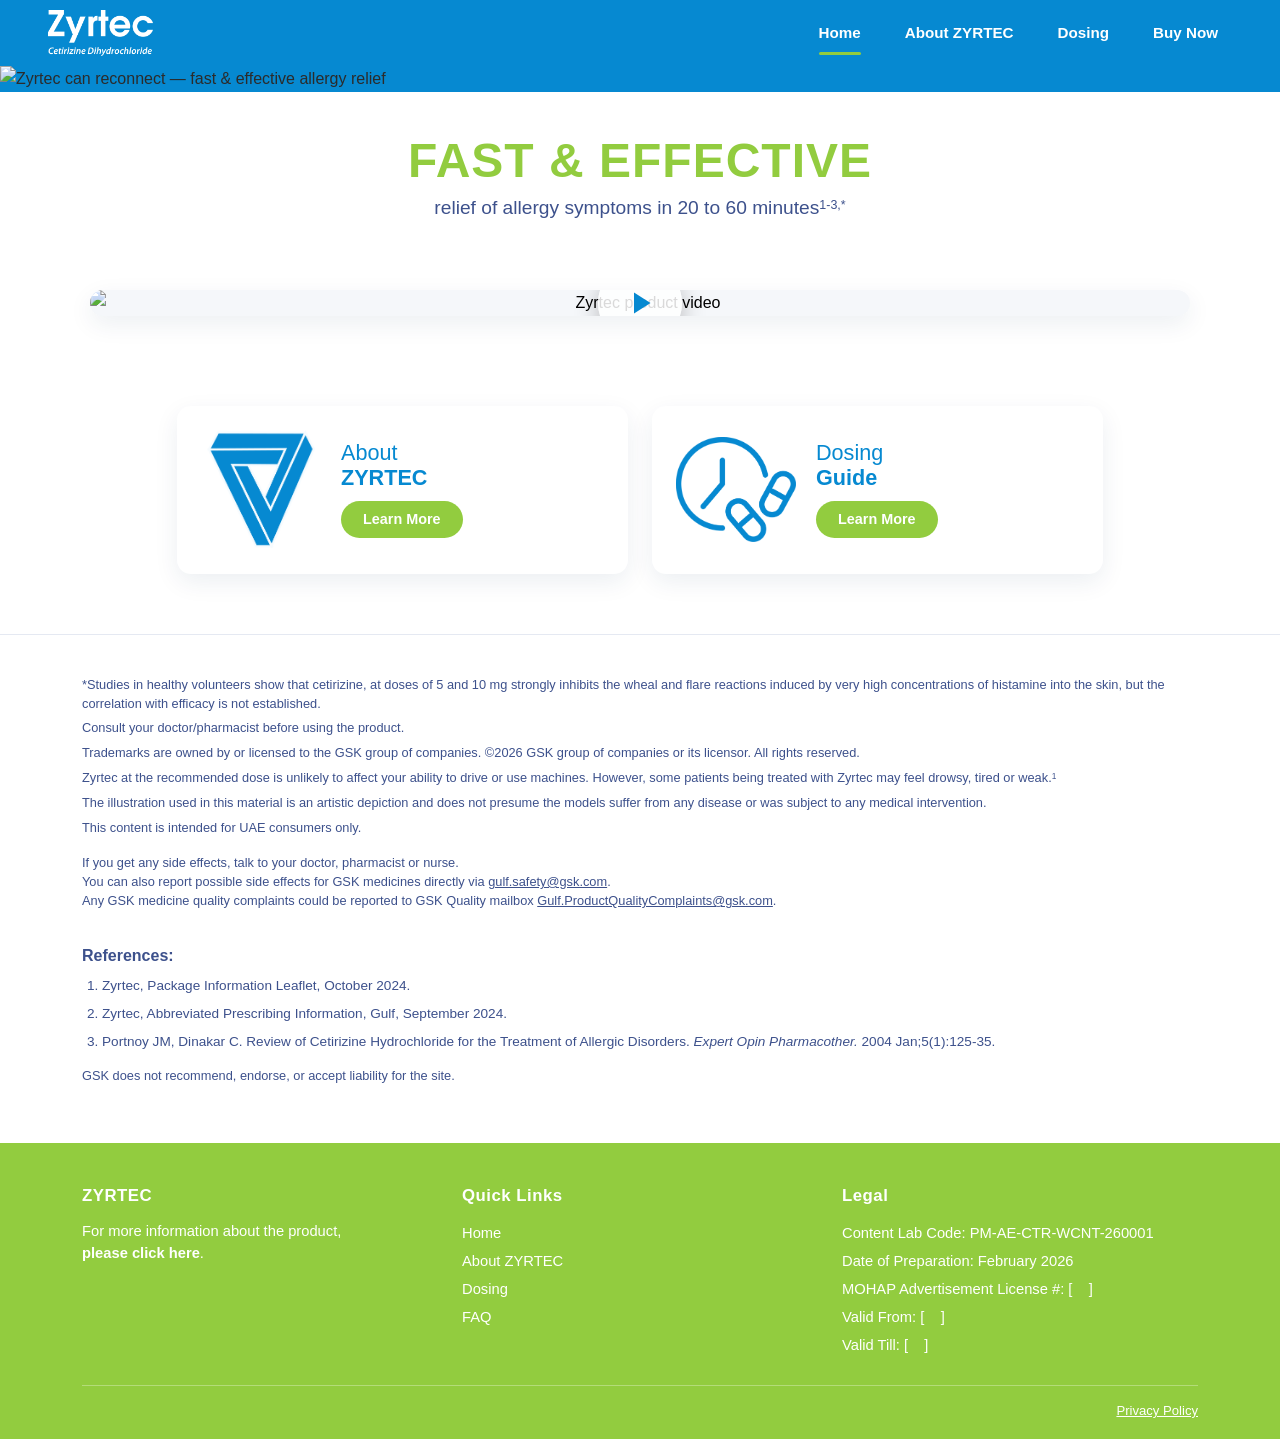
==== index.html @ 7306fc90 "init home page" ====
<!DOCTYPE html>
<html lang="en">

<head>
  <meta charset="UTF-8" />
  <meta name="viewport" content="width=device-width, initial-scale=1.0" />
  <meta name="description" content="ZYRTEC (Cetirizine Dihydrochloride) — fast & effective relief of allergy symptoms in 20 to 60 minutes." />
  <title>ZYRTEC — Fast &amp; Effective Allergy Relief</title>

  <!-- Bootstrap 5 -->
  <link href="https://cdn.jsdelivr.net/npm/bootstrap@5.3.3/dist/css/bootstrap.min.css" rel="stylesheet" />

  <link rel="stylesheet" href="./styles.css" />
</head>

<body>

  <!-- ============== NAVBAR ============== -->
  <nav class="navbar navbar-expand-lg zyrtec-navbar sticky-top" aria-label="Main navigation">
    <div class="container-fluid px-3 px-lg-5">
      <a class="navbar-brand" href="#" aria-label="Zyrtec home">
        <img src="./assets/zertec-logo.png" alt="Zyrtec - Cetirizine Dihydrochloride" class="brand-logo" />
      </a>

      <button class="navbar-toggler" type="button" data-bs-toggle="collapse" data-bs-target="#mainNav" aria-controls="mainNav" aria-expanded="false" aria-label="Toggle navigation">
        <span class="navbar-toggler-icon"></span>
      </button>

      <div class="collapse navbar-collapse justify-content-end" id="mainNav">
        <ul class="navbar-nav align-items-lg-center gap-lg-3">
          <li class="nav-item">
            <a class="nav-link active" aria-current="page" href="#">Home</a>
          </li>
          <li class="nav-item ">
            <a class="nav-link" href="#">About ZYRTEC</a>

          </li>
          <li class="nav-item"><a class="nav-link" href="#">Dosing</a></li>
          <li class="nav-item"><a class="nav-link" href="#">Buy Now</a></li>

        </ul>
      </div>
    </div>
  </nav>

  <main id="home">

    <!-- ============== HERO ============== -->
    <section class="hero" aria-labelledby="hero-title">
      <img src="./assets/hero-img.png" alt="Zyrtec can reconnect — fast & effective allergy relief" class="hero-image" />
      <h1 id="hero-title" class="visually-hidden">Zyrtec can RECONNECT — fast and effective allergy relief</h1>
    </section>

    <!-- ============== FAST & EFFECTIVE ============== -->
    <section class="section-title-block text-center" aria-labelledby="fe-title">
      <div class="container">
        <h2 id="fe-title" class="fe-title">FAST &amp; EFFECTIVE</h2>
        <p class="fe-sub">relief of allergy symptoms in 20 to 60 minutes<sup>1-3,*</sup></p>
      </div>
    </section>

    <!-- ============== VIDEO ============== -->
    <section class="video-section" aria-label="Product video">
      <div class="container">
        <button type="button" class="video-thumb" aria-label="Play video">
          <img src="./assets/video-thumb.png" alt="Zyrtec product video" class="video-thumb-img" />
          <span class="video-play" aria-hidden="true">
            <svg viewBox="0 0 24 24" width="36" height="36">
              <path fill="currentColor" d="M8 5v14l11-7z" />
            </svg>
          </span>
        </button>
      </div>
    </section>

    <!-- ============== HOW IT WORKS / CTA CARDS ============== -->
    <section id="about" class="cta-cards" aria-labelledby="cta-heading">
      <div class="container">
        <h2 id="cta-heading" class="visually-hidden">Learn more about ZYRTEC</h2>
        <div class="row justify-content-center g-4">
          <article class="col-12 col-md-6 col-lg-5">
            <div class="cta-card">
              <div class="cta-card-icon">
                <img src="./assets/icon-fallback.png" alt="" class="cta-icon-img" />
              </div>
              <div class="cta-card-body">
                <h3 class="cta-card-title">About <strong>ZYRTEC</strong></h3>
                <a href="#" class="btn btn-lemon btn-sm">Learn More</a>
              </div>
            </div>
          </article>

          <article class="col-12 col-md-6 col-lg-5">
            <div class="cta-card">
              <div class="cta-card-icon">
                <img src="./assets/icon-dose.png" alt="" class="cta-icon-img" />
              </div>
              <div class="cta-card-body">
                <h3 class="cta-card-title">Dosing <strong>Guide</strong></h3>
                <a href="#" class="btn btn-lemon btn-sm">Learn More</a>
              </div>
            </div>
          </article>
        </div>
      </div>
    </section>







    <!-- ============== DISCLAIMER ============== -->
    <section class="disclaimer-section" aria-label="Disclaimer">
      <div class="container">
        <p>*Studies in healthy volunteers show that cetirizine, at doses of 5 and 10 mg strongly inhibits the wheal and flare reactions induced by very high concentrations of histamine into the skin, but the correlation with efficacy is not established.</p>
        <p>Consult your doctor/pharmacist before using the product.</p>
        <p>Trademarks are owned by or licensed to the GSK group of companies. &copy;2026 GSK group of companies or its licensor. All rights reserved.</p>
        <p>Zyrtec at the recommended dose is unlikely to affect your ability to drive or use machines. However, some patients being treated with Zyrtec may feel drowsy, tired or weak.<sup>1</sup></p>
        <p>The illustration used in this material is an artistic depiction and does not presume the models suffer from any disease or was subject to any medical intervention.</p>
        <p>This content is intended for UAE consumers only.</p>
        <p class="mt-3">If you get any side effects, talk to your doctor, pharmacist or nurse.<br>
          You can also report possible side effects for GSK medicines directly via <a href="mailto:gulf.safety@gsk.com">gulf.safety@gsk.com</a>.<br>
          Any GSK medicine quality complaints could be reported to GSK Quality mailbox <a href="mailto:Gulf.ProductQualityComplaints@gsk.com">Gulf.ProductQualityComplaints@gsk.com</a>.</p>
      </div>
    </section>

    <!-- ============== REFERENCES ============== -->
    <section class="references-section" aria-label="References">
      <div class="container">
        <h3 class="references-title">References:</h3>
        <ol class="references-list">
          <li>Zyrtec, Package Information Leaflet, October 2024.</li>
          <li>Zyrtec, Abbreviated Prescribing Information, Gulf, September 2024.</li>
          <li>Portnoy JM, Dinakar C. Review of Cetirizine Hydrochloride for the Treatment of Allergic Disorders. <em>Expert Opin Pharmacother.</em> 2004 Jan;5(1):125-35.</li>
        </ol>
        <p class="ref-note">GSK does not recommend, endorse, or accept liability for the site.</p>
      </div>
    </section>

  </main>

  <!-- ============== FOOTER ============== -->
  <footer class="zyrtec-footer" aria-label="Site footer">
    <div class="container">
      <div class="row g-4">
        <div class="col-md-4">
          <p class="footer-heading">ZYRTEC</p>
          <p class="footer-block">For more information about the product,<br>
            <a href="https://assets.gskinternet.com/pharma/GSKpro/Gulf/Zyrtec/pi_13875_v1_0.pdf" class="footer-link">please click here</a>.
          </p>
        </div>
        <div class="col-md-4">
          <p class="footer-heading">Quick Links</p>
          <ul class="footer-links">
            <li><a href="#home">Home</a></li>
            <li><a href="#about">About ZYRTEC</a></li>
            <li><a href="#dosing">Dosing</a></li>
            <li><a href="#faq">FAQ</a></li>
          </ul>
        </div>
        <div class="col-md-4">
          <p class="footer-heading">Legal</p>
          <ul class="footer-meta">
            <li>Content Lab Code: PM-AE-CTR-WCNT-260001</li>
            <li>Date of Preparation: February 2026</li>
            <li>MOHAP Advertisement License #: [&nbsp;&nbsp;&nbsp;&nbsp;]</li>
            <li>Valid From: [&nbsp;&nbsp;&nbsp;&nbsp;]</li>
            <li>Valid Till: [&nbsp;&nbsp;&nbsp;&nbsp;]</li>
          </ul>
        </div>
      </div>
      <div class="footer-bottom text-end">
        <!-- <small>&copy; 2026 GSK group of companies. Always read the label. Zyrtec&reg; is a registered trademark.</small> -->
        <a href="https://privacy.gsk.com/en-in/privacy-notice/general/">Privacy Policy</a>
      </div>
    </div>
  </footer>

  <script src="https://cdn.jsdelivr.net/npm/bootstrap@5.3.3/dist/js/bootstrap.bundle.min.js"></script>
  <script src="./script.js"></script>
</body>

</html>
---- styles.css ----
/* ========================================================
   ZYRTEC Microsite — Brand Stylesheet
   ======================================================== */

:root {
  --color-lemon: #92cc3f;
  --color-lemon-dark: #7eb334;
  --color-blue: #3d518c;
  --color-zyrtec-blue: #0689d1;
  --color-zyrtec-blue-dark: #056fa9;
  --color-white: #ffffff;
  --color-light-gray: #f5f7fa;
  --color-text: #2b2b2b;
  --color-muted: #6b7280;

  --font-family: Arial, Helvetica, sans-serif;

  --radius-pill: 50px;
  --radius-card: 14px;
  --shadow-card: 0 8px 24px rgba(10, 48, 90, 0.08);
  --shadow-navbar: 0 2px 12px rgba(0, 0, 0, 0.08);
}

/* ---------- Base ---------- */
*,
*::before,
*::after {
  box-sizing: border-box;
}

html {
  scroll-behavior: smooth;
}

body {
  font-family: var(--font-family);
  color: var(--color-text);
  line-height: 1.6;
  background: var(--color-white);
  -webkit-font-smoothing: antialiased;
}

h1,
h2,
h3,
h4 {
  font-family: var(--font-family);
  color: var(--color-blue);
}

h1 {
  font-weight: 700;
}

h2 {
  font-weight: 600;
}

h3 {
  font-weight: 500;
}

a {
  color: var(--color-zyrtec-blue);
  text-decoration: none;
}

a:hover {
  color: var(--color-zyrtec-blue-dark);
  text-decoration: underline;
}

sup {
  font-size: 0.65em;
  top: -0.4em;
}

/* ---------- Buttons ---------- */
.btn-zyrtec {
  background-color: var(--color-zyrtec-blue);
  color: #fff;
  border-radius: var(--radius-pill);
  padding: 12px 28px;
  font-weight: 600;
  border: 0;
  transition: background-color .15s ease, transform .15s ease;
}

.btn-zyrtec:hover {
  background-color: var(--color-zyrtec-blue-dark);
  color: #fff;
  transform: translateY(-1px);
}

.btn-lemon {
  background-color: var(--color-lemon);
  color: #fff;
  border-radius: var(--radius-pill);
  padding: 12px 40px;
  font-weight: 600;
  border: 0;
  transition: background-color .15s ease, transform .15s ease;
}

.btn-lemon:hover,
.btn-lemon:focus {
  background-color: var(--color-lemon-dark);
  color: #fff;
  transform: translateY(-1px);
  text-decoration: none;
}

.btn-lemon.btn-sm,
.btn-zyrtec.btn-sm {
  padding: 8px 22px;
  font-size: .9rem;
}

.btn-outline-white {
  border: 2px solid #fff;
  background: transparent;
  color: #fff;
  border-radius: var(--radius-pill);
  padding: 10px 26px;
  font-weight: 600;
  transition: background-color .15s, color .15s;
}

.btn-outline-white:hover {
  background: #fff;
  color: var(--color-zyrtec-blue);
}

.btn-find-relief {
  padding: 8px 22px;
  font-size: .95rem;
}

/* ========================================================
   NAVBAR
   ======================================================== */
.zyrtec-navbar {
  background-color: var(--color-zyrtec-blue);
  padding: 10px 0;
  transition: box-shadow .2s ease;
}

.zyrtec-navbar.is-scrolled {
  box-shadow: var(--shadow-navbar);
}

.zyrtec-navbar .navbar-brand {
  display: inline-flex;
  align-items: center;
  padding: 0;
}

.brand-logo {
  height: 46px;
  width: auto;
  display: block;
}

.zyrtec-navbar .navbar-nav .nav-link {
  color: #fff;
  font-weight: 600;
  padding: 8px 14px !important;
  position: relative;
  font-size: .95rem;
}

.zyrtec-navbar .navbar-nav .nav-link:hover,
.zyrtec-navbar .navbar-nav .nav-link:focus {
  color: #fff;
  opacity: .85;
  text-decoration: none;
}

.zyrtec-navbar .navbar-nav .nav-link.active {
  font-weight: 700;
}

.zyrtec-navbar .navbar-nav .nav-link.active::after,
.zyrtec-navbar .navbar-nav .nav-link:hover::after,
.zyrtec-navbar .navbar-nav .nav-link:focus::after {
  content: "";
  position: absolute;
  left: 14px;
  right: 14px;
  bottom: -2px;
  height: 3px;
  background: var(--color-lemon);
  border-radius: 2px;
}

.zyrtec-navbar .navbar-toggler {
  border: 2px solid rgba(255, 255, 255, .7);
  padding: 6px 10px;
  border-radius: 8px;
  box-shadow: none;
}

.zyrtec-navbar .navbar-toggler:focus {
  box-shadow: 0 0 0 3px rgba(255, 255, 255, .35);
}

.zyrtec-navbar .navbar-toggler-icon {
  background-image: url("data:image/svg+xml;charset=utf-8,%3Csvg xmlns='http://www.w3.org/2000/svg' viewBox='0 0 30 30'%3E%3Cpath stroke='rgba(255,255,255,1)' stroke-linecap='round' stroke-miterlimit='10' stroke-width='2.5' d='M4 7h22M4 15h22M4 23h22'/%3E%3C/svg%3E");
  width: 1.4em;
  height: 1.4em;
}

.zyrtec-navbar .dropdown-menu {
  border: 0;
  box-shadow: var(--shadow-card);
  border-radius: 10px;
}

.zyrtec-navbar .dropdown-item:hover {
  background: var(--color-light-gray);
  color: var(--color-zyrtec-blue);
}

/* ========================================================
   HERO
   ======================================================== */
.hero {
  position: relative;
  width: 100%;
  overflow: hidden;
  background-color: var(--color-zyrtec-blue);
}

.hero-image {
  display: block;
  width: 100%;
  height: auto;
  object-fit: cover;
  object-position: center;
}

/* ========================================================
   FAST & EFFECTIVE block
   ======================================================== */
.section-title-block {
  padding: 40px 0 20px;
}

.fe-title {
  color: var(--color-lemon);
  font-weight: 700;
  font-size: clamp(2rem, 4vw, 3rem);
  letter-spacing: 1px;
  margin: 0;
}

.fe-sub {
  color: var(--color-blue);
  font-size: clamp(1rem, 1.5vw, 1.25rem);
  margin-top: 4px;
}

/* ========================================================
   VIDEO SECTION
   ======================================================== */
.video-section {
  padding: 30px 0 50px;
}

.video-thumb {
  position: relative;
  display: block;
  width: 100%;
  max-width: 1100px;
  margin: 0 auto;
  border: 0;
  padding: 0;
  background: var(--color-light-gray);
  border-radius: var(--radius-card);
  overflow: hidden;
  cursor: pointer;
  box-shadow: var(--shadow-card);
}

.video-thumb-img {
  width: 100%;
  height: auto;
  display: block;
  object-fit: cover;
}

.video-play {
  position: absolute;
  top: 50%;
  left: 50%;
  transform: translate(-50%, -50%);
  width: 84px;
  height: 84px;
  background: rgba(255, 255, 255, .85);
  color: var(--color-zyrtec-blue);
  border-radius: 50%;
  display: flex;
  align-items: center;
  justify-content: center;
  box-shadow: 0 8px 24px rgba(0, 0, 0, .25);
  transition: transform .2s ease, background-color .2s ease;
}

.video-thumb:hover .video-play {
  transform: translate(-50%, -50%) scale(1.06);
  background: #fff;
}

/* ========================================================
   CTA CARDS (About / Dosing)
   ======================================================== */
.cta-cards {
  padding: 40px 0 60px;
}

.cta-card {
  background: #fff;
  border-radius: var(--radius-card);
  padding: 24px;
  display: flex;
  align-items: center;
  gap: 20px;
  box-shadow: var(--shadow-card);
  transition: transform .2s ease, box-shadow .2s ease;
}

.cta-card:hover {
  transform: translateY(-3px);
  box-shadow: 0 14px 32px rgba(10, 48, 90, 0.12);
}

.cta-card-icon {
  flex: 0 0 120px;
  width: 120px;
  height: 120px;
  display: flex;
  align-items: center;
  justify-content: center;
}

.cta-icon-img {
  max-width: 100%;
  max-height: 100%;
  object-fit: contain;
}

.cta-card-body {
  flex: 1;
}

.cta-card-title {
  color: var(--color-zyrtec-blue);
  font-size: 1.35rem;
  font-weight: 500;
  margin: 0 0 10px;
  line-height: 1.15;
}

.cta-card-title strong {
  font-weight: 700;
  display: block;
}

/* ========================================================
   HOW IT WORKS
   ======================================================== */
.how-section {
  padding: 70px 0;
}

.step-card {
  background: #fff;
  border-radius: var(--radius-card);
  padding: 30px 24px;
  box-shadow: var(--shadow-card);
  height: 100%;
  text-align: center;
  border-top: 4px solid var(--color-zyrtec-blue);
}

.step-num {
  display: inline-flex;
  align-items: center;
  justify-content: center;
  width: 56px;
  height: 56px;
  border-radius: 50%;
  background: var(--color-lemon);
  color: #fff;
  font-size: 1.5rem;
  font-weight: 700;
  margin-bottom: 14px;
}

.step-card h3 {
  color: var(--color-blue);
  font-size: 1.2rem;
  font-weight: 700;
  margin-bottom: 8px;
}

.step-card p {
  color: var(--color-muted);
  margin: 0;
}

/* ========================================================
   SYMPTOMS
   ======================================================== */
.symptoms-section {
  background: var(--color-light-gray);
  padding: 70px 0;
}

.section-heading {
  color: var(--color-blue);
  font-weight: 700;
  font-size: clamp(1.6rem, 2.5vw, 2.2rem);
  margin-bottom: 6px;
}

.section-lede {
  color: var(--color-muted);
  margin-bottom: 30px;
}

.symptom-tile {
  background: #fff;
  border-radius: var(--radius-card);
  padding: 26px 12px;
  text-align: center;
  box-shadow: var(--shadow-card);
  transition: transform .2s ease;
  height: 100%;
}

.symptom-tile:hover {
  transform: translateY(-3px);
}

.symptom-ic {
  display: inline-block;
  font-size: 2.2rem;
  margin-bottom: 8px;
  color: var(--color-zyrtec-blue);
}

.symptom-tile p {
  margin: 0;
  font-weight: 600;
  color: var(--color-blue);
  font-size: .95rem;
}

/* ========================================================
   PRODUCT RANGE
   ======================================================== */
.product-range {
  padding: 70px 0;
}

.product-card {
  background: #fff;
  border-radius: var(--radius-card);
  overflow: hidden;
  box-shadow: var(--shadow-card);
  height: 100%;
  transition: transform .2s ease, box-shadow .2s ease;
}

.product-card:hover {
  transform: translateY(-3px);
  box-shadow: 0 14px 32px rgba(10, 48, 90, 0.12);
}

.product-media {
  background: linear-gradient(135deg, #eaf5fc 0%, #d8ecf7 100%);
  height: 180px;
  display: flex;
  align-items: center;
  justify-content: center;
  position: relative;
}

.product-badge {
  background: var(--color-zyrtec-blue);
  color: #fff;
  font-weight: 700;
  font-size: 1.3rem;
  padding: 16px 22px;
  border-radius: 50%;
  width: 110px;
  height: 110px;
  display: flex;
  align-items: center;
  justify-content: center;
  box-shadow: 0 6px 20px rgba(6, 137, 209, .35);
  letter-spacing: 1px;
}

.product-badge.badge-family {
  background: var(--color-lemon);
  box-shadow: 0 6px 20px rgba(146, 204, 63, .35);
}

.product-badge.badge-drops {
  background: var(--color-blue);
  box-shadow: 0 6px 20px rgba(61, 81, 140, .35);
}

.product-body {
  padding: 22px 24px 26px;
}

.product-body h3 {
  color: var(--color-blue);
  font-size: 1.15rem;
  font-weight: 700;
  margin-bottom: 8px;
}

.product-body p {
  color: var(--color-muted);
  margin-bottom: 16px;
  font-size: .95rem;
}

/* ========================================================
   WHY ZYRTEC
   ======================================================== */
.why-section {
  background: var(--color-light-gray);
  padding: 70px 0;
}

.benefit-card {
  background: #fff;
  border-radius: var(--radius-card);
  padding: 30px 24px;
  box-shadow: var(--shadow-card);
  height: 100%;
  border-top: 4px solid var(--color-lemon);
  text-align: center;
}

.benefit-num {
  display: inline-flex;
  align-items: center;
  justify-content: center;
  width: 52px;
  height: 52px;
  border-radius: 50%;
  background: var(--color-zyrtec-blue);
  color: #fff;
  font-size: 1.4rem;
  font-weight: 700;
  margin-bottom: 14px;
}

.benefit-card h3 {
  color: var(--color-blue);
  font-size: 1.2rem;
  font-weight: 700;
  margin-bottom: 8px;
}

.benefit-card p {
  color: var(--color-muted);
  margin: 0;
}

/* ========================================================
   FAQ
   ======================================================== */
.faq-section {
  padding: 70px 0;
}

.faq-title {
  color: var(--color-zyrtec-blue);
  font-weight: 700;
  font-size: clamp(2rem, 3.5vw, 3rem);
  margin-bottom: 40px;
}

.faq-accordion .accordion-item {
  background: #fff;
  border: 1px solid rgba(6, 137, 209, .15);
  border-radius: var(--radius-card) !important;
  margin-bottom: 14px;
  overflow: hidden;
  box-shadow: 0 2px 8px rgba(10, 48, 90, 0.05);
}

.faq-accordion .accordion-button {
  background: #fff;
  color: var(--color-text);
  font-size: 1.05rem;
  font-weight: 500;
  padding: 18px 24px;
  box-shadow: none;
  border: 0;
  font-family: var(--font-family);
}

.faq-accordion .accordion-button strong {
  color: var(--color-zyrtec-blue);
  font-weight: 700;
}

.faq-accordion .accordion-button:not(.collapsed) {
  background: #f0f9ff;
  color: var(--color-blue);
}

.faq-accordion .accordion-button:focus {
  box-shadow: 0 0 0 3px rgba(6, 137, 209, .2);
}

/* custom + / - indicator */
.faq-accordion .accordion-button::after {
  background-image: none;
  content: "+";
  width: 32px;
  height: 32px;
  border-radius: 50%;
  background-color: var(--color-zyrtec-blue);
  color: #fff;
  font-size: 1.4rem;
  font-weight: 700;
  line-height: 32px;
  text-align: center;
  transform: none;
  transition: transform .2s ease, background-color .2s ease;
}

.faq-accordion .accordion-button:not(.collapsed)::after {
  content: "\2212";
  transform: none;
  background-color: var(--color-blue);
}

.faq-accordion .accordion-body {
  padding: 0 24px 22px;
  color: var(--color-text);
  font-size: 1rem;
}

/* ========================================================
   DISCLAIMER + REFERENCES
   ======================================================== */
.disclaimer-section {
  padding: 40px 0 10px;
  color: var(--color-blue);
  font-size: .8rem;
  line-height: 1.5;
  border-top: 1px solid #e5e9f2;
}

.disclaimer-section p {
  margin-bottom: .35rem;
}

.disclaimer-section a {
  color: var(--color-blue);
  text-decoration: underline;
}

.references-section {
  padding: 20px 0 40px;
  font-size: .85rem;
  color: var(--color-blue);
}

.references-title {
  color: var(--color-blue);
  font-size: 1rem;
  font-weight: 700;
  margin-bottom: 10px;
}

.references-list {
  padding-left: 20px;
  margin-bottom: 14px;
}

.references-list li {
  margin-bottom: 6px;
}

.ref-note {
  color: var(--color-blue);
  font-size: .8rem;
}

/* ========================================================
   FOOTER
   ======================================================== */
.zyrtec-footer {
  background: var(--color-lemon);
  color: #fff;
  padding: 40px 0 18px;
  font-size: .92rem;
}

.zyrtec-footer a {
  color: #fff;
  text-decoration: none;
}

.zyrtec-footer a:hover {
  color: #fff;
  text-decoration: underline;
  opacity: .9;
}

.footer-heading {
  font-weight: 700;
  font-size: 1.05rem;
  color: #fff;
  margin-bottom: 10px;
  letter-spacing: .5px;
}

.footer-block {
  margin: 0;
  line-height: 1.5;
}

.footer-link {
  color: #fff;
  text-decoration: underline;
  font-weight: 600;
}

.footer-links,
.footer-meta {
  list-style: none;
  padding: 0;
  margin: 0;
  line-height: 1.9;
}

.footer-links li a {
  display: inline-block;
}

.footer-bottom {
  /* display: flex;
  justify-content: space-between;
  align-items: center;
  gap: 12px;
  flex-wrap: wrap; */
  margin-top: 26px;
  padding-top: 14px;
  border-top: 1px solid rgba(255, 255, 255, .3);
  font-size: .82rem;
}

.footer-bottom a {
  text-decoration: underline;
}

/* ========================================================
   RESPONSIVE
   ======================================================== */
@media (max-width: 991.98px) {
  .zyrtec-navbar .navbar-collapse {
    background: var(--color-zyrtec-blue);
    padding: 14px 18px;
    margin-top: 10px;
    border-radius: 10px;
    box-shadow: 0 8px 20px rgba(0, 0, 0, .15);
  }

  .zyrtec-navbar .navbar-nav {
    gap: 4px;
  }

  .zyrtec-navbar .navbar-nav .nav-link {
    padding: 10px 14px !important;
    border-radius: 6px;
  }

  .zyrtec-navbar .navbar-nav .nav-link:hover,
  .zyrtec-navbar .navbar-nav .nav-link:focus {
    background: rgba(255, 255, 255, .1);
    opacity: 1;
  }

  .zyrtec-navbar .navbar-nav .nav-link.active {
    background: rgba(255, 255, 255, .15);
  }

  .zyrtec-navbar .navbar-nav .nav-link.active::after,
  .zyrtec-navbar .navbar-nav .nav-link:hover::after,
  .zyrtec-navbar .navbar-nav .nav-link:focus::after {
    display: none;
  }

  .btn-find-relief {
    display: inline-block;
    margin-top: 10px;
  }

  .cta-card {
    flex-direction: column;
    text-align: center;
  }
}

@media (max-width: 575.98px) {
  .brand-logo {
    height: 38px;
  }

  .footer-bottom {
    justify-content: center;
    text-align: center;
  }
}
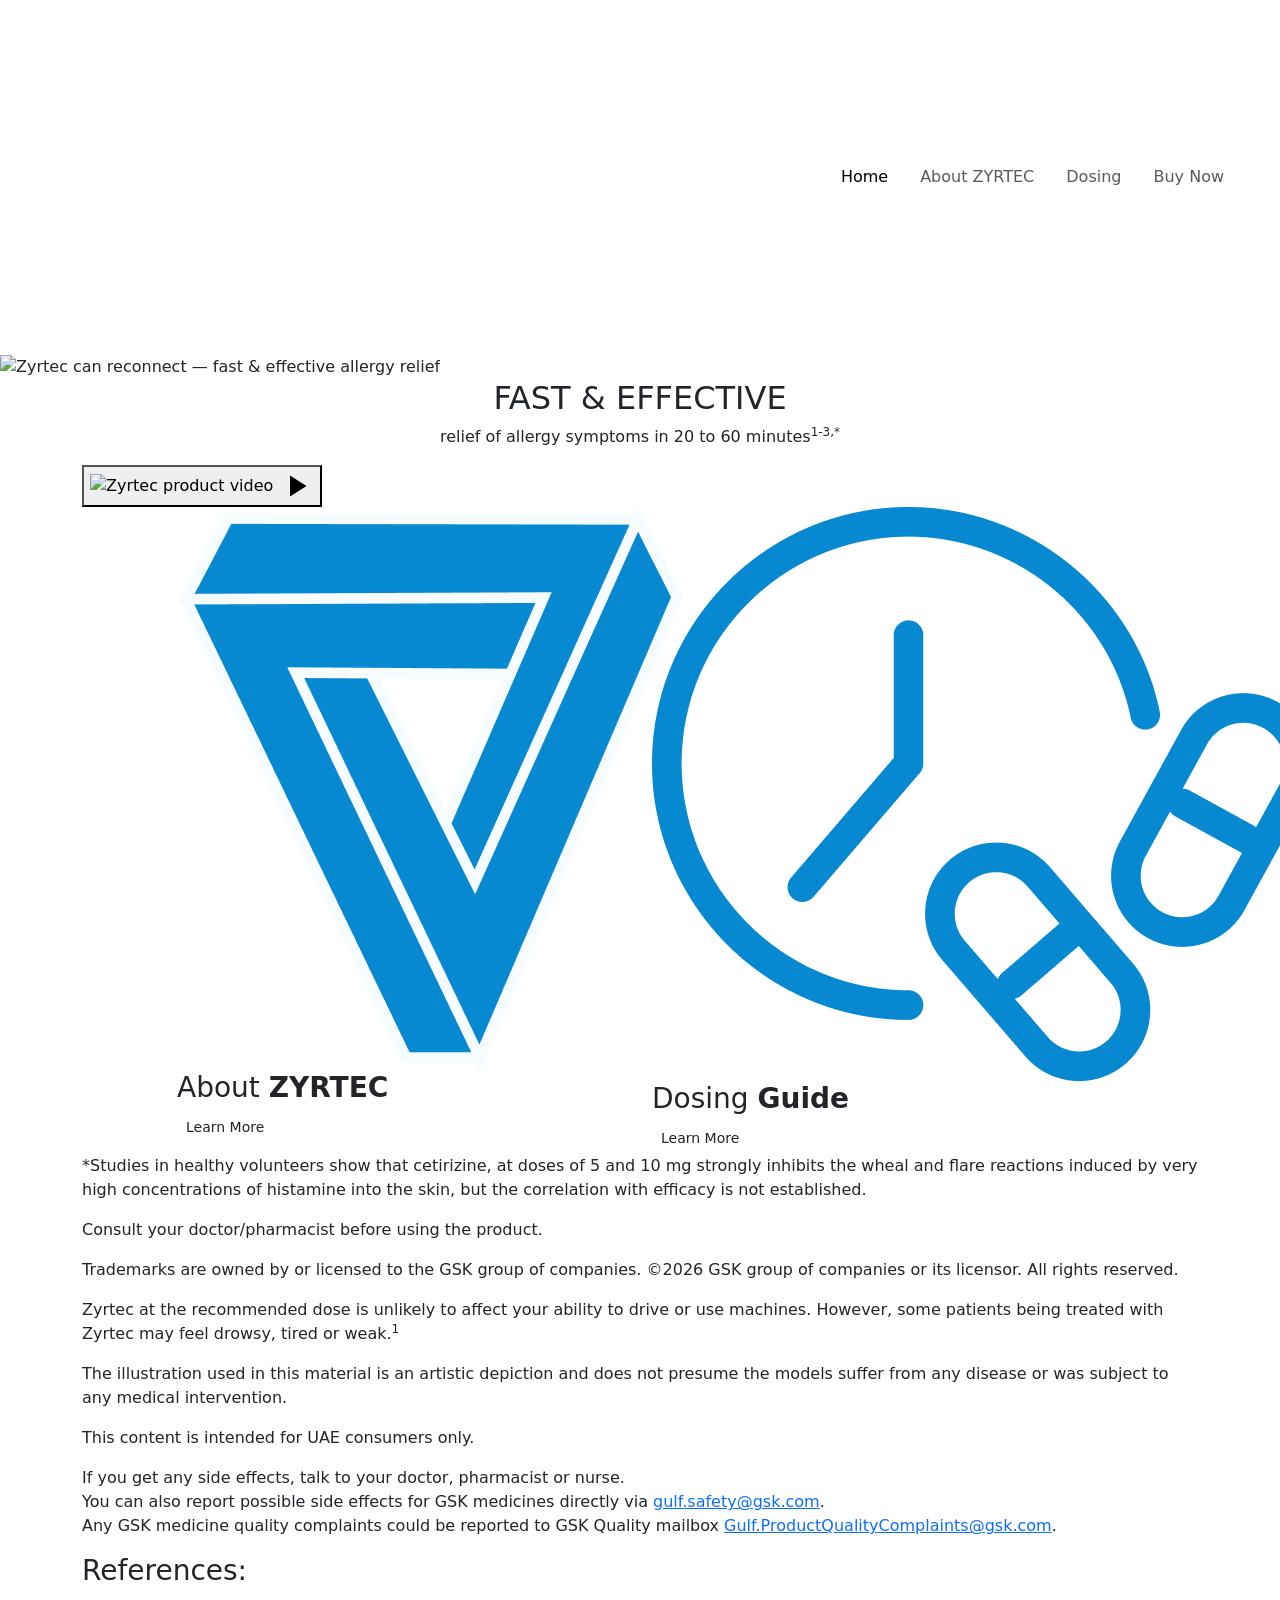
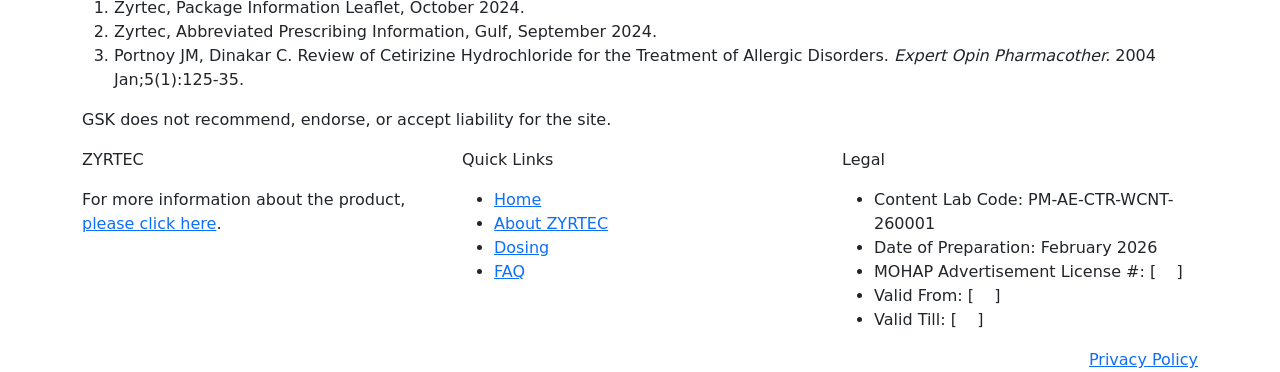
==== commit c817ee05: "test" ====
--- a/index.html
+++ b/index.html
@@ -5,12 +5,12 @@
   <meta charset="UTF-8" />
   <meta name="viewport" content="width=device-width, initial-scale=1.0" />
   <meta name="description" content="ZYRTEC (Cetirizine Dihydrochloride) — fast & effective relief of allergy symptoms in 20 to 60 minutes." />
-  <title>ZYRTEC — Fast &amp; Effective Allergy Relief</title>
+  <title> — Fast &amp; Effective Allergy Relief</title>
 
   <!-- Bootstrap 5 -->
   <link href="https://cdn.jsdelivr.net/npm/bootstrap@5.3.3/dist/css/bootstrap.min.css" rel="stylesheet" />
 
-  <link rel="stylesheet" href="./styles.css" />
+  <link rel="stylesheet" href="./css/styles.css" />
 </head>
 
 <body>
@@ -32,11 +32,11 @@
             <a class="nav-link active" aria-current="page" href="#">Home</a>
           </li>
           <li class="nav-item ">
-            <a class="nav-link" href="#">About ZYRTEC</a>
+            <a class="nav-link" href="about-zyrtec.html">About ZYRTEC</a>
 
           </li>
-          <li class="nav-item"><a class="nav-link" href="#">Dosing</a></li>
-          <li class="nav-item"><a class="nav-link" href="#">Buy Now</a></li>
+          <li class="nav-item"><a class="nav-link" href="dosing.html">Dosing</a></li>
+          <li class="nav-item"><a class="nav-link" href="buy-now.html">Buy Now</a></li>
 
         </ul>
       </div>
@@ -154,10 +154,10 @@
         <div class="col-md-4">
           <p class="footer-heading">Quick Links</p>
           <ul class="footer-links">
-            <li><a href="#home">Home</a></li>
-            <li><a href="#about">About ZYRTEC</a></li>
-            <li><a href="#dosing">Dosing</a></li>
-            <li><a href="#faq">FAQ</a></li>
+            <li><a href="#">Home</a></li>
+            <li><a href="about-zyrtec.html">About ZYRTEC</a></li>
+            <li><a href="dosing.html">Dosing</a></li>
+            <li><a href="faq.html">FAQ</a></li>
           </ul>
         </div>
         <div class="col-md-4">
@@ -178,8 +178,78 @@
     </div>
   </footer>
 
+  <!-- ============== COOKIES POPUP ============== -->
+  <aside id="cookiesPopup" class="cookies-popup" role="dialog" aria-live="polite" aria-labelledby="cookiesTitle" aria-describedby="cookiesIntro" hidden>
+    <div class="container">
+      <h2 id="cookiesTitle" class="cookies-title">We use cookies</h2>
+      <p id="cookiesIntro" class="cookies-intro">
+        We use cookies to enhance your website experience. Some cookies are necessary to run the website.
+        Others are optional: performance cookies show us how you use our website and features;
+        functional cookies remember your preferences and advertising cookies help us share relevant content.
+        <a href="#cookie-policy" class="cookies-policy-link">Cookie Policy</a>
+      </p>
+
+      <div class="cookies-details" id="cookiesDetails">
+        <label class="cookie-option">
+          <input type="checkbox" id="cookiePerformance" checked />
+          <span class="cookie-check" aria-hidden="true"></span>
+          <span class="cookie-option-text">
+            <span class="cookie-option-title">Performance cookies</span>
+            <span class="cookie-option-desc">
+              Collect information about your use of our website, e.g. page visits or error messages.
+              This information is aggregated and anonymised and used to improve our website. If you
+              don't allow these cookies, we won't know when you have visited our website and won't
+              be able to monitor its performance.
+            </span>
+          </span>
+        </label>
+
+        <label class="cookie-option">
+          <input type="checkbox" id="cookieFunctional" checked />
+          <span class="cookie-check" aria-hidden="true"></span>
+          <span class="cookie-option-text">
+            <span class="cookie-option-title">Functional cookies</span>
+            <span class="cookie-option-desc">
+              Allow our websites to remember your user name, language preference, or geographic
+              region. This information is used to provide a personalised experience and to make the
+              website easier to use. If you don't allow these cookies, then some or all features
+              may not function.
+            </span>
+          </span>
+        </label>
+
+        <label class="cookie-option">
+          <input type="checkbox" id="cookieAdvertising" checked />
+          <span class="cookie-check" aria-hidden="true"></span>
+          <span class="cookie-option-text">
+            <span class="cookie-option-title">Advertising cookies</span>
+            <span class="cookie-option-desc">
+              Allow us to display advertising we think is relevant to you. We build profiles based
+              on your browsing history, which we share with our advertising partners to show you
+              relevant advertisements on other sites. If you don't allow these cookies you will
+              still receive advertising, but it will be less relevant.
+            </span>
+          </span>
+        </label>
+      </div>
+
+      <div class="cookies-actions">
+        <button type="button" class="cookies-toggle" id="cookiesToggle" aria-controls="cookiesDetails" aria-expanded="true">
+          <span class="cookies-toggle-label">Show less</span>
+          <svg class="cookies-toggle-icon" viewBox="0 0 16 16" width="14" height="14" aria-hidden="true">
+            <path fill="none" stroke="currentColor" stroke-width="2" stroke-linecap="round" stroke-linejoin="round" d="M3 10l5-5 5 5" />
+          </svg>
+        </button>
+        <div class="cookies-buttons">
+          <button type="button" class="btn btn-cookies-outline" id="cookiesOptOut">OPT OUT</button>
+          <button type="button" class="btn btn-cookies-primary" id="cookiesAccept">ACCEPT</button>
+        </div>
+      </div>
+    </div>
+  </aside>
+
   <script src="https://cdn.jsdelivr.net/npm/bootstrap@5.3.3/dist/js/bootstrap.bundle.min.js"></script>
-  <script src="./script.js"></script>
+  <script src="./js/script.js"></script>
 </body>
 
 </html>
